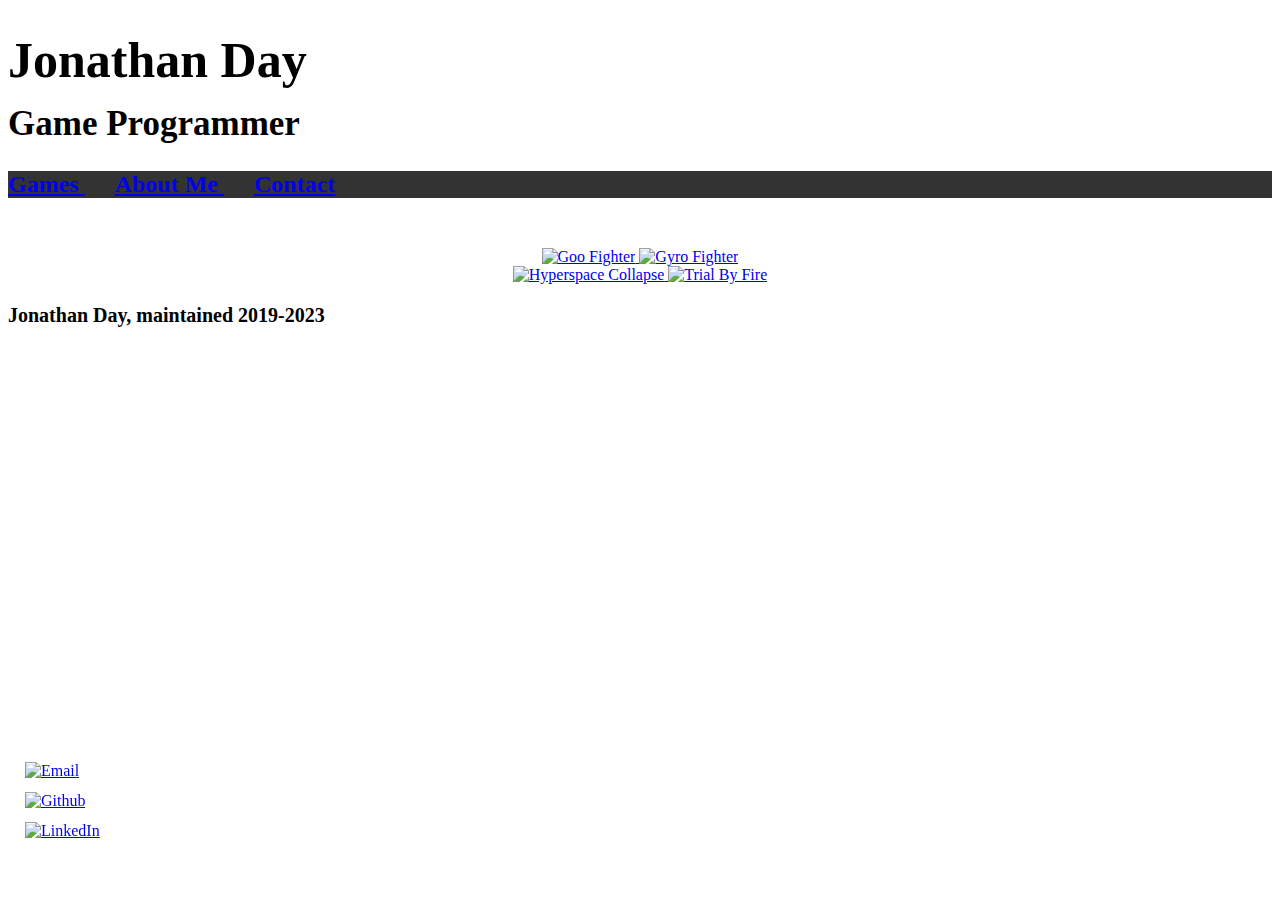
==== index.html @ 097ad3aa "Update maintenance dates" ====
<!DOCTYPE html>

<link rel="stylesheet" type="text/css" href="stylesheet.css">

<html>
<title> Jonathan Day </title>

<h1>
    <p style="font-size:50px; font-weight: bold; margin: 0; padding-top: 10px; padding-bottom: 5px;">Jonathan Day</p>
    <p style="font-size:35px; margin: 0; padding-top: 10px; padding-bottom: 5px;">Game Programmer</p>
</h1>

<h2 style="background-color: rgb(51, 51, 51);">
    <a href="index.html" style="padding-right: 30px;"> Games </a>
    <a href="about.html" style="padding-right: 30px;"> About Me </a>
    <a href="contact.html" style="padding-right: 30px;"> Contact </a>
</h2>

<body>


    
    <!--Game Project links on front page-->
    <div style="text-align:center; margin-left: 100px; margin-right: 100px; margin-top: 50px">
        <a href="https://forrestmccarthy.itch.io/goo-fighter">
            <img src="images/goofighter_icon.png" alt="Goo Fighter" style="width:300px; height:300px; border:30px;">
        </a>
        <a href="https://edacth.itch.io/gyro-fighter">
            <img src="images/gyrofighter_icon.png" alt="Gyro Fighter" style="width:300px; height:300px; border:30px;">
        </a><br>
        <a href="https://tinydemon.itch.io/hyperspace-collapse">
            <img src="images/hyperspacecollapse_icon.png" alt="Hyperspace Collapse" style="width:300px; height:300px; border:30px;">
        </a>
        <a href="https://aieseattle.itch.io/trial-by-fire">
            <img src="images/trialbyfire_icon.png" alt="Trial By Fire" style="width:300px; height:300px; border:30px;">
        </a>
    </div>

    <!--Contact link icons on bottom left-->
    <div style="position: fixed; left: 25px; bottom: 60px;" >
        <a href="mailto:devjonathanday@gmail.com">
            <img src="images/email_icon.png" alt="Email" style="width:50px; height:50px; margin-bottom: 12px;">
        </a><br>
        <a href="https://github.com/devjonathanday">
            <img src="images/github_icon.png" alt="Github" style="width:50px; height:50px; margin-bottom: 12px;">
        </a><br>
        <a href="https://www.linkedin.com/in/devjonathanday">
            <img src="images/linkedin_icon.png" alt="LinkedIn" style="width:50px; height:50px;">
        </a>
    </div>

</body>

<h3>
    <p style="font-size:20px;">Jonathan Day, maintained 2019-2023</p>
</h3>

</html>
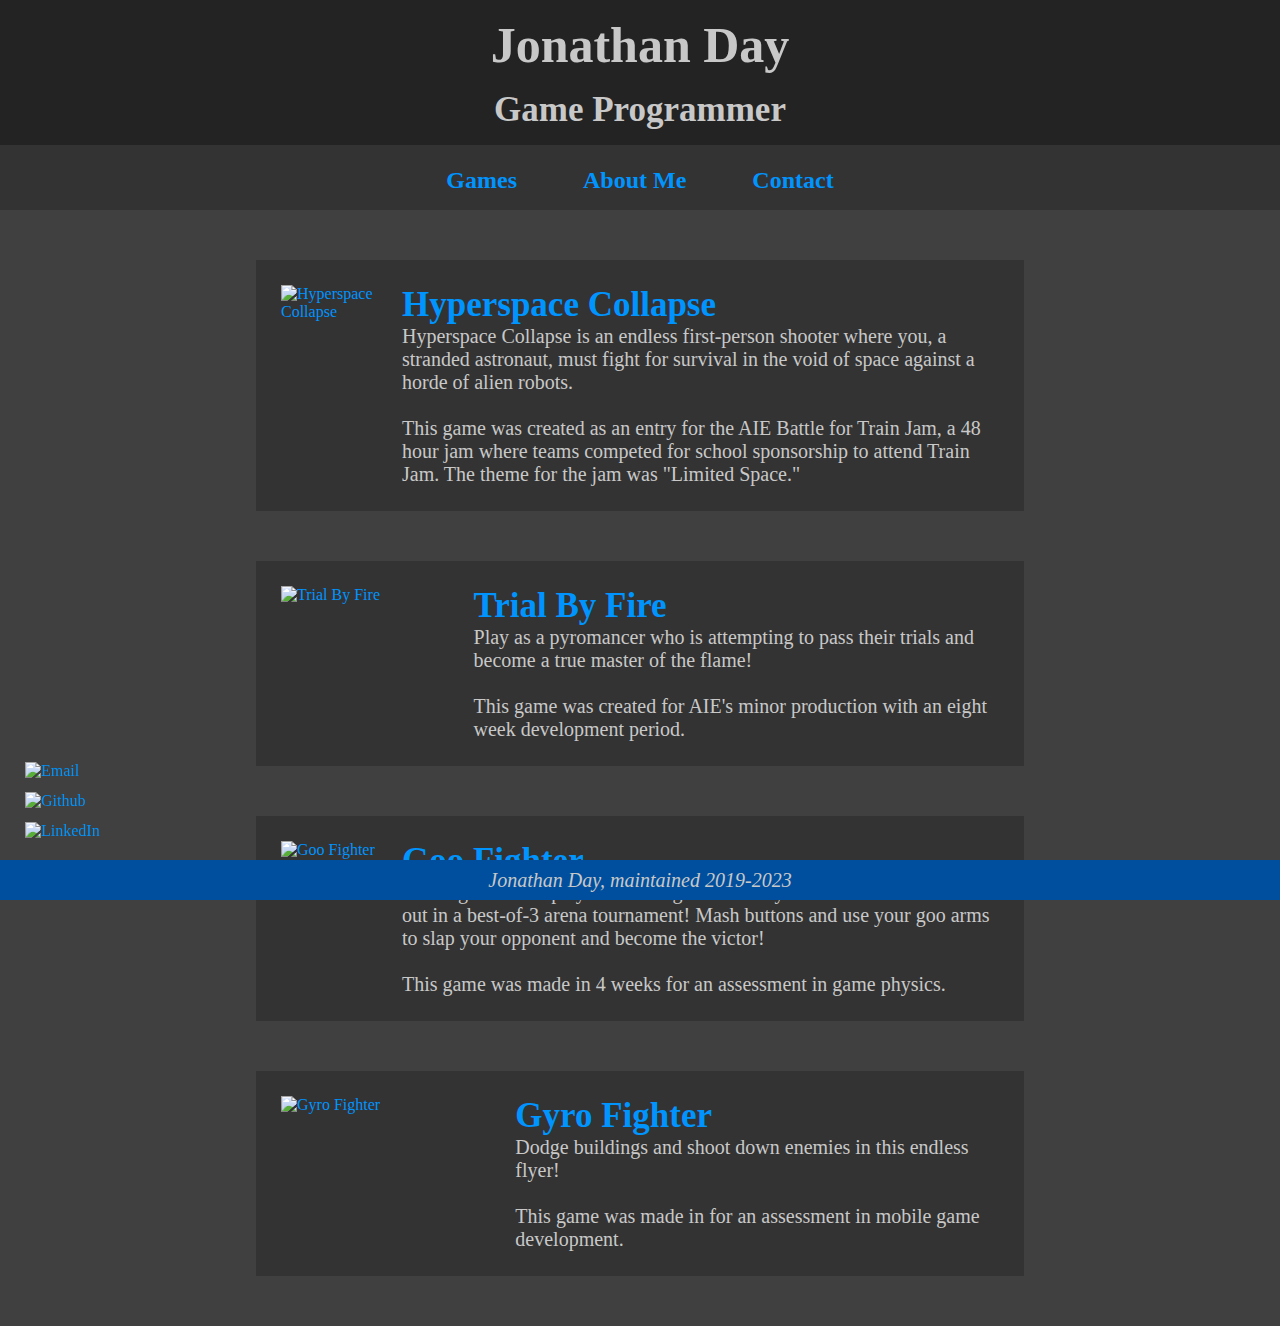
==== commit b04797e4: "Revamped game containers" ====
--- a/index.html
+++ b/index.html
@@ -6,53 +6,103 @@
 <title> Jonathan Day </title>
 
 <h1>
-    <p style="font-size:50px; font-weight: bold; margin: 0; padding-top: 10px; padding-bottom: 5px;">Jonathan Day</p>
-    <p style="font-size:35px; margin: 0; padding-top: 10px; padding-bottom: 5px;">Game Programmer</p>
+    <p class="name">Jonathan Day</p>
+    <p class="jobTitle">Game Programmer</p>
 </h1>
 
-<h2 style="background-color: rgb(51, 51, 51);">
-    <a href="index.html" style="padding-right: 30px;"> Games </a>
-    <a href="about.html" style="padding-right: 30px;"> About Me </a>
-    <a href="contact.html" style="padding-right: 30px;"> Contact </a>
+<h2 style="background-color: rgb(51, 51, 51); margin-bottom: 50px;">
+    <a href="index.html" style="padding: 30px;">Games</a>
+    <a href="about.html" style="padding: 30px;">About Me</a>
+    <a href="contact.html" style="padding: 30px;">Contact</a>
 </h2>
 
-<body>
-
-
-    
-    <!--Game Project links on front page-->
-    <div style="text-align:center; margin-left: 100px; margin-right: 100px; margin-top: 50px">
-        <a href="https://forrestmccarthy.itch.io/goo-fighter">
-            <img src="images/goofighter_icon.png" alt="Goo Fighter" style="width:300px; height:300px; border:30px;">
-        </a>
-        <a href="https://edacth.itch.io/gyro-fighter">
-            <img src="images/gyrofighter_icon.png" alt="Gyro Fighter" style="width:300px; height:300px; border:30px;">
-        </a><br>
+<div class="game-container">
+    <div class="image-space">
         <a href="https://tinydemon.itch.io/hyperspace-collapse">
-            <img src="images/hyperspacecollapse_icon.png" alt="Hyperspace Collapse" style="width:300px; height:300px; border:30px;">
-        </a>
-        <a href="https://aieseattle.itch.io/trial-by-fire">
-            <img src="images/trialbyfire_icon.png" alt="Trial By Fire" style="width:300px; height:300px; border:30px;">
+            <img class="game-image" src="images/hyperspacecollapse_icon.png" alt="Hyperspace Collapse">
         </a>
     </div>
+    <div class="description-space">
+        <a class="game-header" href="https://tinydemon.itch.io/hyperspace-collapse">
+            Hyperspace Collapse
+        </a>
+        <div class="game-description">
+            Hyperspace Collapse is an endless first-person shooter where you, a stranded astronaut, must fight for survival in the void of space against a horde of alien robots.
+            <br><br>
+            This game was created as an entry for the AIE Battle for Train Jam, a 48 hour jam where teams competed for school sponsorship to attend Train Jam. The theme for the jam was "Limited Space."
+        </div>
+    </div>
+</div>
 
-    <!--Contact link icons on bottom left-->
-    <div style="position: fixed; left: 25px; bottom: 60px;" >
-        <a href="mailto:devjonathanday@gmail.com">
-            <img src="images/email_icon.png" alt="Email" style="width:50px; height:50px; margin-bottom: 12px;">
-        </a><br>
-        <a href="https://github.com/devjonathanday">
-            <img src="images/github_icon.png" alt="Github" style="width:50px; height:50px; margin-bottom: 12px;">
-        </a><br>
-        <a href="https://www.linkedin.com/in/devjonathanday">
-            <img src="images/linkedin_icon.png" alt="LinkedIn" style="width:50px; height:50px;">
+<div class="game-container">
+    <div class="image-space">
+        <a href="https://aieseattle.itch.io/trial-by-fire">
+            <img class="game-image" src="images/trialbyfire_icon.png" alt="Trial By Fire">
         </a>
     </div>
+    <div class="description-space">
+        <a class="game-header" href="https://aieseattle.itch.io/trial-by-fire">
+            Trial By Fire
+        </a>
+        <div class="game-description">
+            Play as a pyromancer who is attempting to pass their trials and become a true master of the flame!
+            <br><br>
+            This game was created for AIE's minor production with an eight week development period.
+        </div>
+    </div>
+</div>
 
-</body>
+<div class="game-container">
+    <div class="image-space">
+        <a href="https://forrestmccarthy.itch.io/goo-fighter">
+            <img class="game-image" src="images/goofighter_icon.png" alt="Goo Fighter">
+        </a>
+    </div>
+    <div class="description-space">
+        <a class="game-header" href="https://forrestmccarthy.itch.io/goo-fighter">
+            Goo Fighter
+        </a>
+        <div class="game-description">
+            Goo Fighter is a 2 player brawler game where you and a friend can duke it out in a best-of-3 arena tournament! Mash buttons and use your goo arms to slap your opponent and become the victor!
+            <br><br>
+            This game was made in 4 weeks for an assessment in game physics.
+        </div>
+    </div>
+</div>
 
-<h3>
+<div class="game-container">
+    <div class="image-space">
+        <a href="https://edacth.itch.io/gyro-fighter">
+            <img class="game-image" src="images/gyrofighter_icon.png" alt="Gyro Fighter">
+        </a>
+    </div>
+    <div class="description-space">
+        <a class="game-header" href="https://edacth.itch.io/gyro-fighter">
+            Gyro Fighter
+        </a>
+        <div class="game-description">
+            Dodge buildings and shoot down enemies in this endless flyer!
+            <br><br>
+            This game was made in for an assessment in mobile game development.
+        </div>
+    </div>
+</div>
+
+<!--Contact link icons on bottom left-->
+<div style="position: fixed; left: 25px; bottom: 60px;">
+    <a href="mailto:devjonathanday@gmail.com">
+        <img src="images/email_icon.png" alt="Email" style="width:50px; height:50px; margin-bottom: 12px;">
+    </a><br>
+    <a href="https://github.com/devjonathanday">
+        <img src="images/github_icon.png" alt="Github" style="width:50px; height:50px; margin-bottom: 12px;">
+    </a><br>
+    <a href="https://www.linkedin.com/in/devjonathanday">
+        <img src="images/linkedin_icon.png" alt="LinkedIn" style="width:50px; height:50px;">
+    </a>
+</div>
+
+<footer>
     <p style="font-size:20px;">Jonathan Day, maintained 2019-2023</p>
-</h3>
+</footer>
 
 </html>--- a/stylesheet.css
+++ b/stylesheet.css
@@ -0,0 +1,122 @@
+html,
+body {
+    margin: 0;
+    padding: 0;
+    background-color: rgb(64, 64, 64);
+}
+
+h1 {
+    margin: 0;
+    padding-top: 10px;
+    padding-bottom: 5px;
+    font-family: bahnschrift;
+    line-height: 50px;
+    color: rgb(200, 200, 200);
+    text-align: center;
+    background-color: rgb(35, 35, 35);
+}
+
+p.name {
+    font-size: 50px;
+    font-weight: bold;
+    margin: 0;
+    padding-top: 10px;
+    padding-bottom: 5px;
+}
+
+p.jobTitle {
+    font-size: 35px;
+    margin: 0;
+    padding-top: 10px;
+    padding-bottom: 5px;
+}
+
+h2 {
+    padding: 30px;
+    margin: 0;
+    padding-top: 10px;
+    padding-bottom: 5px;
+    font-family: bahnschrift;
+    line-height: 50px;
+    color: rgb(200, 200, 200);
+    text-align: center;
+    background-color: rgb(51, 51, 51);
+}
+
+.game-container {
+    display: flex;
+    margin-bottom: 50px;
+    margin-left: 20%;
+    margin-right: 20%;
+
+    padding: 25px;
+    background-color: rgb(51, 51, 51);
+}
+
+.image-space {
+    width: 250px;
+    margin-right: 25px;
+}
+
+.description-space {
+    flex-grow: 1;
+    display: inline;
+    vertical-align: auto;
+}
+
+.game-link {
+    font-family: bahnschrift;
+    font-size: 35px;
+    font-weight: bold;
+}
+
+a.game-header {
+    font-family: bahnschrift;
+    font-size: 35px;
+    font-weight: bold;
+}
+
+.game-description {
+    color: rgb(200, 200, 200);
+    font-family: bahnschrift;
+    font-size: 20px;
+}
+
+img.game-image {
+    width: 250px;
+    height: 250px;
+}
+
+footer {
+    position: fixed;
+    bottom: 0;
+    width: 100%;
+    margin: 0;
+    padding-top: 0px;
+    line-height: 0;
+    font-family: bahnschrift;
+    font-style: italic;
+    color: rgb(200, 200, 200);
+    text-align: center;
+    background-color: rgb(0, 79, 158);
+}
+
+a:link {
+    text-decoration: none;
+    color: rgb(0, 148, 255);
+}
+
+a:visited {
+    text-decoration: none;
+    color: rgb(0, 148, 255);
+}
+
+a:hover {
+    text-decoration-line: underline;
+    color: rgb(200, 200, 200);
+}
+
+a:active {
+    text-decoration: none;
+    color: rgb(200, 200, 200);
+}